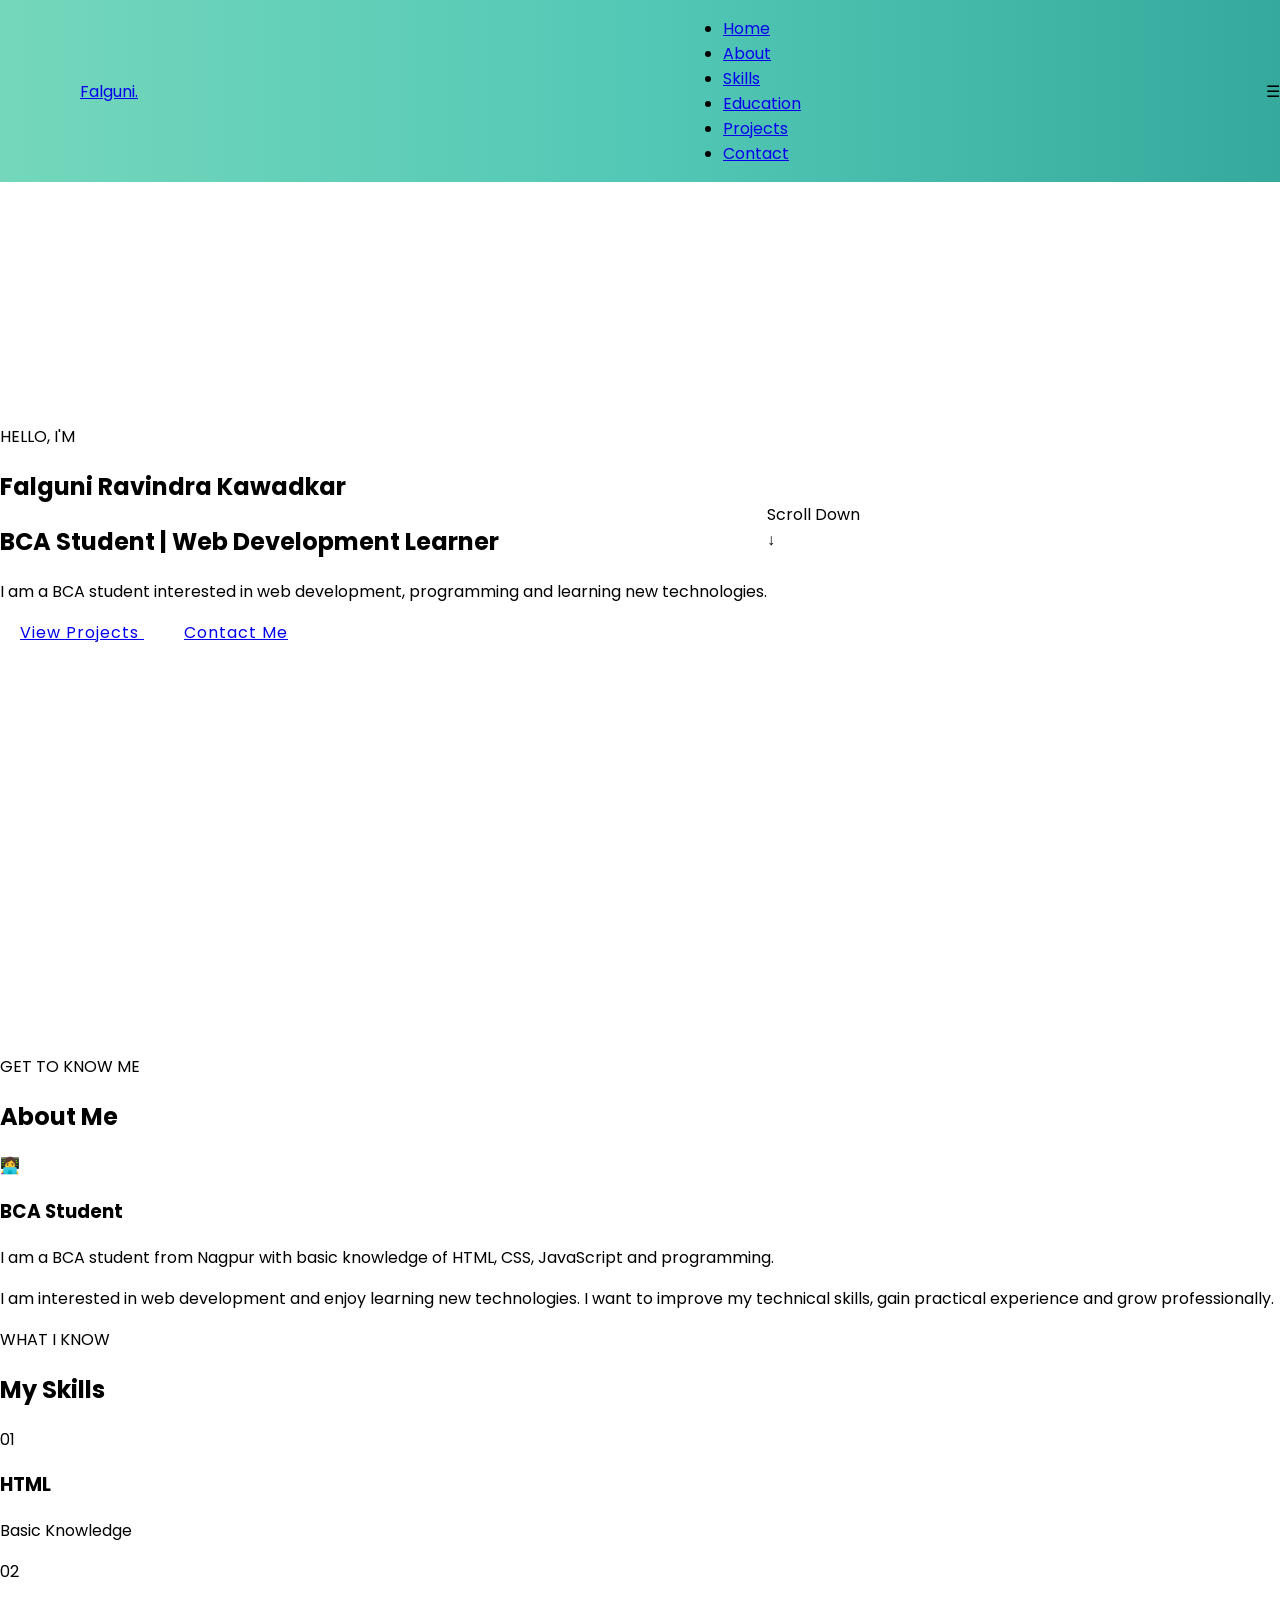
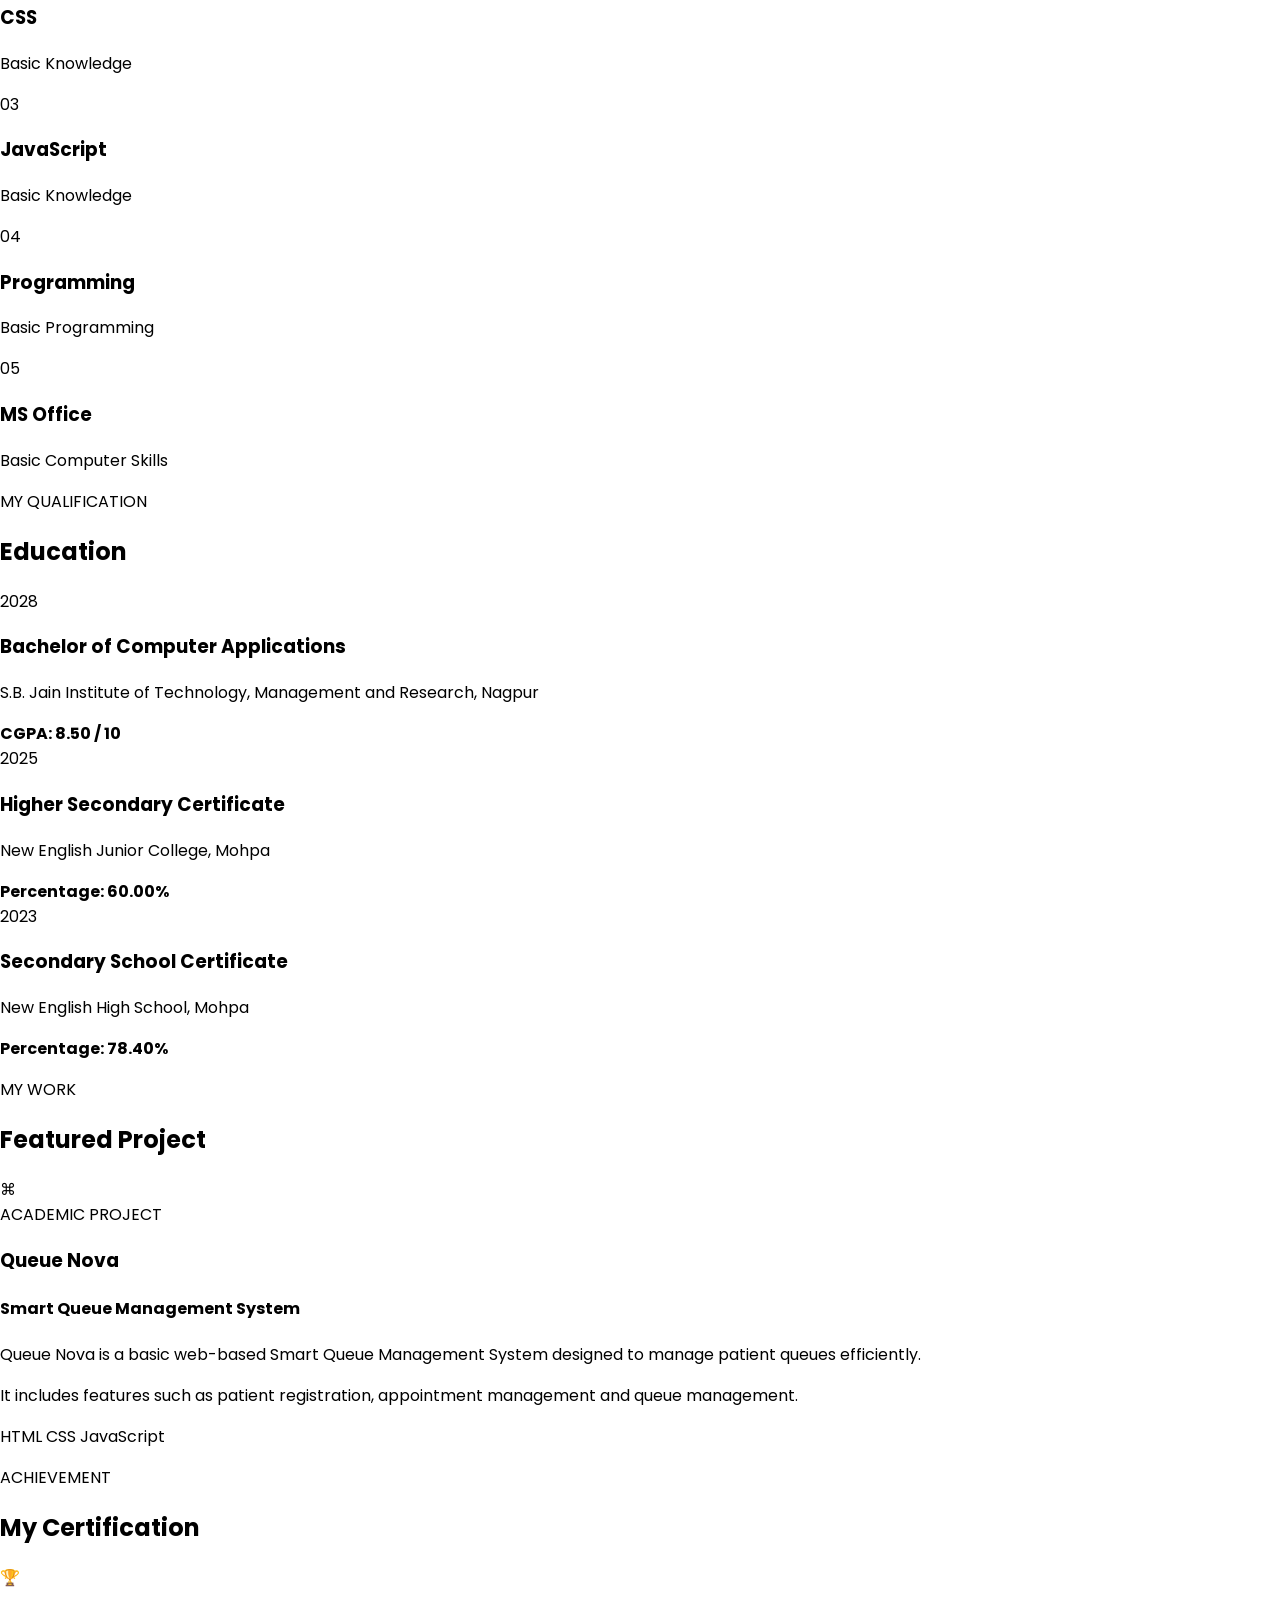
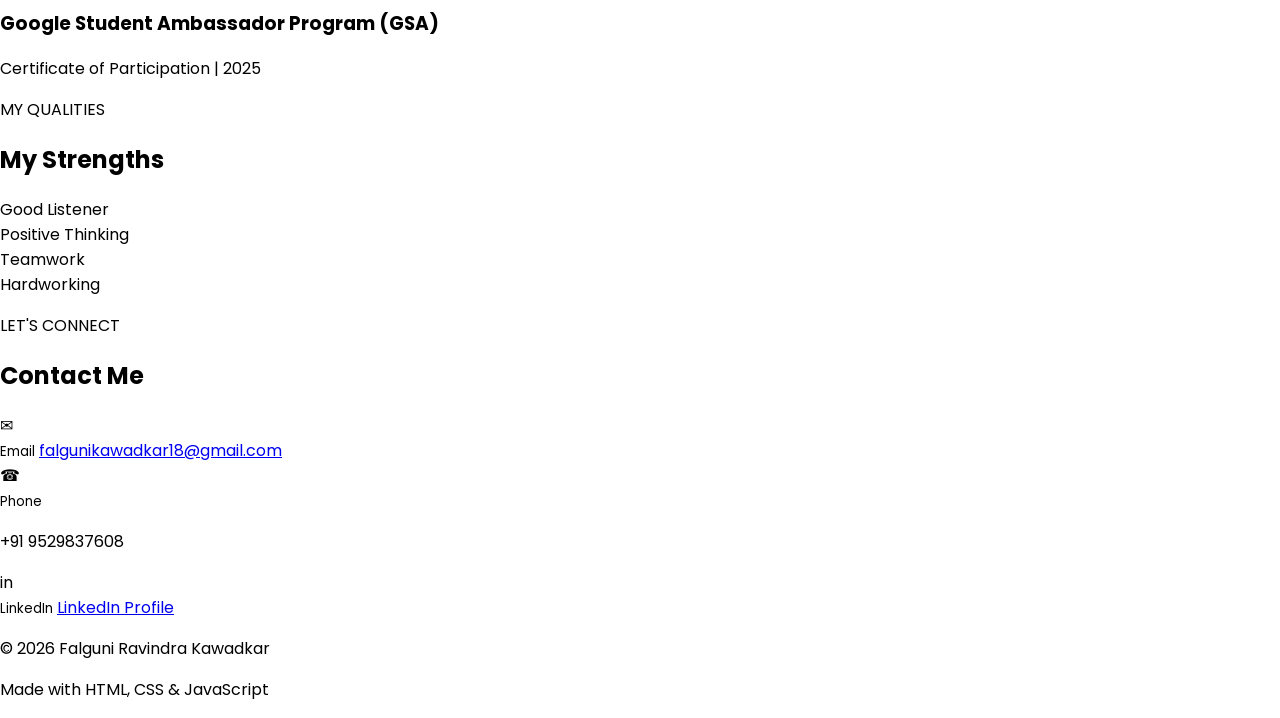
==== index1.html @ 2c276745 "Add initial portfolio website structure in index1.html This file contains the complete HTML structur" ====
<!DOCTYPE html>
<html lang="en">
<head>
    <meta charset="UTF-8">
    <meta name="viewport" content="width=device-width, initial-scale=1.0">

    <title>Falguni Ravindra Kawadkar | Portfolio</title>

    <link rel="stylesheet" href="style.css">
</head>

<body>

    <!-- NAVBAR -->
    <header>
        <nav class="navbar">

            <a href="#home" class="logo">Falguni<span>.</span></a>

            <ul class="nav-links">
                <li><a href="#home">Home</a></li>
                <li><a href="#about">About</a></li>
                <li><a href="#skills">Skills</a></li>
                <li><a href="#education">Education</a></li>
                <li><a href="#projects">Projects</a></li>
                <li><a href="#contact">Contact</a></li>
            </ul>

            <div class="menu-btn">☰</div>

        </nav>
    </header>


    <!-- HERO -->
    <section id="home" class="hero">

        <div class="glow glow-one"></div>
        <div class="glow glow-two"></div>

        <div class="hero-content">

            <p class="small-text">HELLO, I'M</p>

            <h1>Falguni Ravindra <span>Kawadkar</span></h1>

            <h2>
                BCA Student
                <span class="line">|</span>
                Web Development Learner
            </h2>

            <p class="hero-description">
                I am a BCA student interested in web development,
                programming and learning new technologies.
            </p>

            <div class="hero-buttons">

                <a href="#projects" class="btn primary">
                    View Projects
                </a>

                <a href="#contact" class="btn secondary">
                    Contact Me
                </a>

            </div>

        </div>

        <div class="scroll-down">
            <span>Scroll Down</span>
            <div>↓</div>
        </div>

    </section>


    <!-- ABOUT -->
    <section id="about" class="section">

        <p class="section-subtitle">GET TO KNOW ME</p>
        <h2 class="section-title">About <span>Me</span></h2>

        <div class="about-container">

            <div class="about-card reveal">

                <div class="about-icon">👩‍💻</div>

                <h3>BCA Student</h3>

                <p>
                    I am a BCA student from Nagpur with basic knowledge
                    of HTML, CSS, JavaScript and programming.
                </p>

                <p>
                    I am interested in web development and enjoy learning
                    new technologies. I want to improve my technical skills,
                    gain practical experience and grow professionally.
                </p>

            </div>

        </div>

    </section>


    <!-- SKILLS -->
    <section id="skills" class="section">

        <p class="section-subtitle">WHAT I KNOW</p>
        <h2 class="section-title">My <span>Skills</span></h2>

        <div class="skills-grid">

            <div class="skill-card reveal">
                <div class="skill-number">01</div>
                <h3>HTML</h3>
                <p>Basic Knowledge</p>
            </div>

            <div class="skill-card reveal">
                <div class="skill-number">02</div>
                <h3>CSS</h3>
                <p>Basic Knowledge</p>
            </div>

            <div class="skill-card reveal">
                <div class="skill-number">03</div>
                <h3>JavaScript</h3>
                <p>Basic Knowledge</p>
            </div>

            <div class="skill-card reveal">
                <div class="skill-number">04</div>
                <h3>Programming</h3>
                <p>Basic Programming</p>
            </div>

            <div class="skill-card reveal">
                <div class="skill-number">05</div>
                <h3>MS Office</h3>
                <p>Basic Computer Skills</p>
            </div>

        </div>

    </section>


    <!-- EDUCATION -->
    <section id="education" class="section">

        <p class="section-subtitle">MY QUALIFICATION</p>
        <h2 class="section-title">Education</h2>

        <div class="timeline">

            <div class="timeline-item reveal">

                <div class="timeline-dot"></div>

                <div class="timeline-content">

                    <span>2028</span>

                    <h3>Bachelor of Computer Applications</h3>

                    <p>
                        S.B. Jain Institute of Technology,
                        Management and Research, Nagpur
                    </p>

                    <strong>CGPA: 8.50 / 10</strong>

                </div>

            </div>


            <div class="timeline-item reveal">

                <div class="timeline-dot"></div>

                <div class="timeline-content">

                    <span>2025</span>

                    <h3>Higher Secondary Certificate</h3>

                    <p>New English Junior College, Mohpa</p>

                    <strong>Percentage: 60.00%</strong>

                </div>

            </div>


            <div class="timeline-item reveal">

                <div class="timeline-dot"></div>

                <div class="timeline-content">

                    <span>2023</span>

                    <h3>Secondary School Certificate</h3>

                    <p>New English High School, Mohpa</p>

                    <strong>Percentage: 78.40%</strong>

                </div>

            </div>

        </div>

    </section>


    <!-- PROJECT -->
    <section id="projects" class="section">

        <p class="section-subtitle">MY WORK</p>
        <h2 class="section-title">Featured <span>Project</span></h2>

        <div class="project-card reveal">

            <div class="project-top">

                <div class="project-icon">⌘</div>

                <span>ACADEMIC PROJECT</span>

            </div>

            <h3>Queue Nova</h3>

            <h4>Smart Queue Management System</h4>

            <p>
                Queue Nova is a basic web-based Smart Queue Management
                System designed to manage patient queues efficiently.
            </p>

            <p>
                It includes features such as patient registration,
                appointment management and queue management.
            </p>

            <div class="technologies">

                <span>HTML</span>
                <span>CSS</span>
                <span>JavaScript</span>

            </div>

        </div>

    </section>


    <!-- CERTIFICATION -->
    <section id="certification" class="section">

        <p class="section-subtitle">ACHIEVEMENT</p>
        <h2 class="section-title">My <span>Certification</span></h2>

        <div class="certificate-card reveal">

            <div class="certificate-icon">🏆</div>

            <div>
                <h3>Google Student Ambassador Program (GSA)</h3>
                <p>Certificate of Participation | 2025</p>
            </div>

        </div>

    </section>


    <!-- STRENGTHS -->
    <section id="strengths" class="section">

        <p class="section-subtitle">MY QUALITIES</p>
        <h2 class="section-title">My <span>Strengths</span></h2>

        <div class="strengths-grid">

            <div class="strength reveal">Good Listener</div>
            <div class="strength reveal">Positive Thinking</div>
            <div class="strength reveal">Teamwork</div>
            <div class="strength reveal">Hardworking</div>

        </div>

    </section>


    <!-- CONTACT -->
    <section id="contact" class="section contact-section">

        <p class="section-subtitle">LET'S CONNECT</p>
        <h2 class="section-title">Contact <span>Me</span></h2>

        <div class="contact-card reveal">

            <div class="contact-item">
                <span>✉</span>
                <div>
                    <small>Email</small>
                    <a href="mailto:falgunikawadkar18@gmail.com">
                        falgunikawadkar18@gmail.com
                    </a>
                </div>
            </div>

            <div class="contact-item">
                <span>☎</span>
                <div>
                    <small>Phone</small>
                    <p>+91 9529837608</p>
                </div>
            </div>

            <div class="contact-item">
                <span>in</span>
                <div>
                    <small>LinkedIn</small>
                    <a
                        href="https://www.linkedin.com/in/falguni-kawadkar-004283371"
                        target="_blank">
                        LinkedIn Profile
                    </a>
                </div>
            </div>

        </div>

    </section>


    <!-- FOOTER -->
    <footer>

        <p>
            © 2026 Falguni Ravindra Kawadkar
        </p>

        <p>Made with HTML, CSS & JavaScript</p>

    </footer>


    <script src="script.js"></script>

</body>
</html>
---- style.css ----
/* Styles defined for the desktop or the bigger screen devices*/
@import url('https://fonts.googleapis.com/css2?family=Poppins&display=swap');
body {
    margin: 0;
    padding: 0;
    box-sizing: border-box;
    font-family: 'Poppins', sans-serif;
}
/* Header Navbar Styles */
.navbar {
    display: flex;
    align-items: center;
    justify-content: space-between;
    position: fixed;
    top: 0;
    width: 100%;
    background-image: linear-gradient(90deg, #74D7BB, #53C8B6, #35A99C);
    background-color: transparent;
}
.logo {
    padding: 0 5rem;
}
.logo .logo-heading {
    color: #fff;
}

.menu {
    padding: 0 5rem;
}

.hamburger {
    display: none;
    color: #fff;
    font-size: 25px;
}
.cross-icon {
    display: none;
}
.menu .menu-list {
    display: flex;
    list-style: none;
}
.menu-list .menu-list-items {
    padding: 0.5rem 1rem;
}

@media screen and (min-width: 856px) and (max-width: 1024px) {
    .menu-list .menu-list-items {
        padding: 0.5rem 0.3rem;
    }
}
/* Main Hero Section Styles */
.hero {
    background-image: url('./Images/heroImg3.avif');
    background-repeat: no-repeat;
    background-size: 100% 100%;
    width: 100%;
    height: 100vh;
    display: flex;
    align-items: center;
    justify-content: start;
    margin: 4.8rem 0;
}
.hero .intro {
    text-align: center;
    margin: 0 5rem;
}
.hero .intro-buttons {
    margin: 2rem 0;
    display: flex;
    align-items: center;
    justify-content: space-evenly;
}
/* About section styles */
.about {
    display: flex;
    align-items: center;
    background-image: linear-gradient(45deg, #363D73, #2794B3);
    justify-content: space-between;
    width: 100%;
}
.about .about-text {
    width: 450px;
    color: #fff;
    padding: 5rem 1rem 5rem 5rem;
}
.about .about-image img {
    height: 400px;
    width: 450px;
    padding: 5rem 5rem 5rem 1rem;
}
/* Portfolio section styles */
.portfolio {
    margin: 4.8rem 0;
    padding: 0 5rem;
}
.port-card {
    padding: 0 !important;
    background: none !important;
    border: 2px solid #000;
}

.port-card .image {
    width: 100%;
}
.port-card .image img {
    height: 200px;
    width: 100%;
    border-top-right-radius: 20px;
    border-top-left-radius: 20px;
}
/* Services section styles */
.services {
    display: flex;
    align-items: center;
    justify-content: center;
    flex-direction: column;
    margin: 4.8rem 0;
    padding: 0 5rem;
}
.my-row {
    display: flex;
    align-items: center;
    justify-content: space-between;
    margin: 2rem 0;
}
.my-row .my-col {
    text-align: center;
    width: 30%;
}
.my-card {
    text-align: center;
    display: flex;
    flex-direction: column;
    align-items: center;
    justify-content: center;
    border-radius: 20px;
    background-image: linear-gradient(#74D7BB, #53C8B6, #35A99C);
    padding: 1rem;
}
.icon {
    height: 100px;
    width: 100px;
    border-radius: 50%;
    background-color: #363D73;
    display: flex;
    align-items: center;
    justify-content: center;
}
.icon svg {
    font-size: 30px;
    color: #fff;
}
/* Contact section styles */
.contact {
    padding: 0 5rem;
}
.contact-content {
    display: flex;
    margin: 3rem 0;
    justify-content: space-between;
}
.contact-form-container {
    width: 50%;
}
.contact-form {
    display: flex;
    flex-direction: column;
}
.contact-form .form-controls {
    width: 80%;
    padding: 10px 0;
    margin: 1.67rem 0;
}
.contact-form .form-btn {
    width: 83%;
}
.contact-details {
    width: 50%;
}
/* Footer Styles */
.footer {
    background-color: #000;
    color: #fff;
    padding: 2rem;
}
.footer-list-items {
    display: flex;
    align-items: center;
    justify-content: center;
    height: 50px;
    width: 50px;
    margin: 1rem 1rem 0 1rem;
    border-radius: 50%;
    background-color: #53C8B6;
}
.footer-links {
    font-size: 24px;
    color: #fff;
    text-decoration: none;
}
.social-links {
    display: flex;
    align-items: center;
    justify-content: center;
}
.footer-menu {
    padding: 0 5rem;
}
.footer-menu .footer-menu-list {
    display: flex;
    list-style: none;
}
/* utility classes */
.greet-heading {
    font-size: 1.3rem;
    font-weight: lighter;
    margin: 0;
    letter-spacing: 1px;
}
.my-heading {
    font-size: 2.5rem;
    margin: 0;
}
.sub-heading {
    margin: 0;
    font-size: 0.8rem;
    color: #ccc;
    font-weight: lighter;
}
.links:hover {
    border-bottom: 2px solid #fff;
}

.links {
    border-bottom: 2px solid transparent;
    transition: all 0.25s;
    padding: 5px;
    text-decoration: none;
    color: #fff;
}
.btn {
    padding: 10px 20px;
    border-radius: 5px;
    cursor: pointer;
    letter-spacing: 1px;
    border: none;
}
.common-btn {
    background-color: #35A99C;
    color: #fff;
    border: 2px solid #35A99C;
    transition: all 0.25s;
}
.common-btn:hover {
    background-color: #fff;
    color: #35A99C;
    border: 2px solid #35A99C;
    outline: none;
}
.ghost-btn {
    background-color: #fff;
    color: #35A99C;
    border: 2px solid #35A99C;
    outline: none;
}
.ghost-btn:hover {
    background-color: #35A99C;
    color: #fff;
    transition: all 0.25s;
    border: 2px solid #35A99C;
}
.heading-span {
    font-weight: bolder;
}

.text-center {
    text-align: center;
}
.small-para {
    font-size: 14px;
    color: #fff;
}
.white-text {
    color: #fff;
}
.blue-text {
    color: #363D73;
}
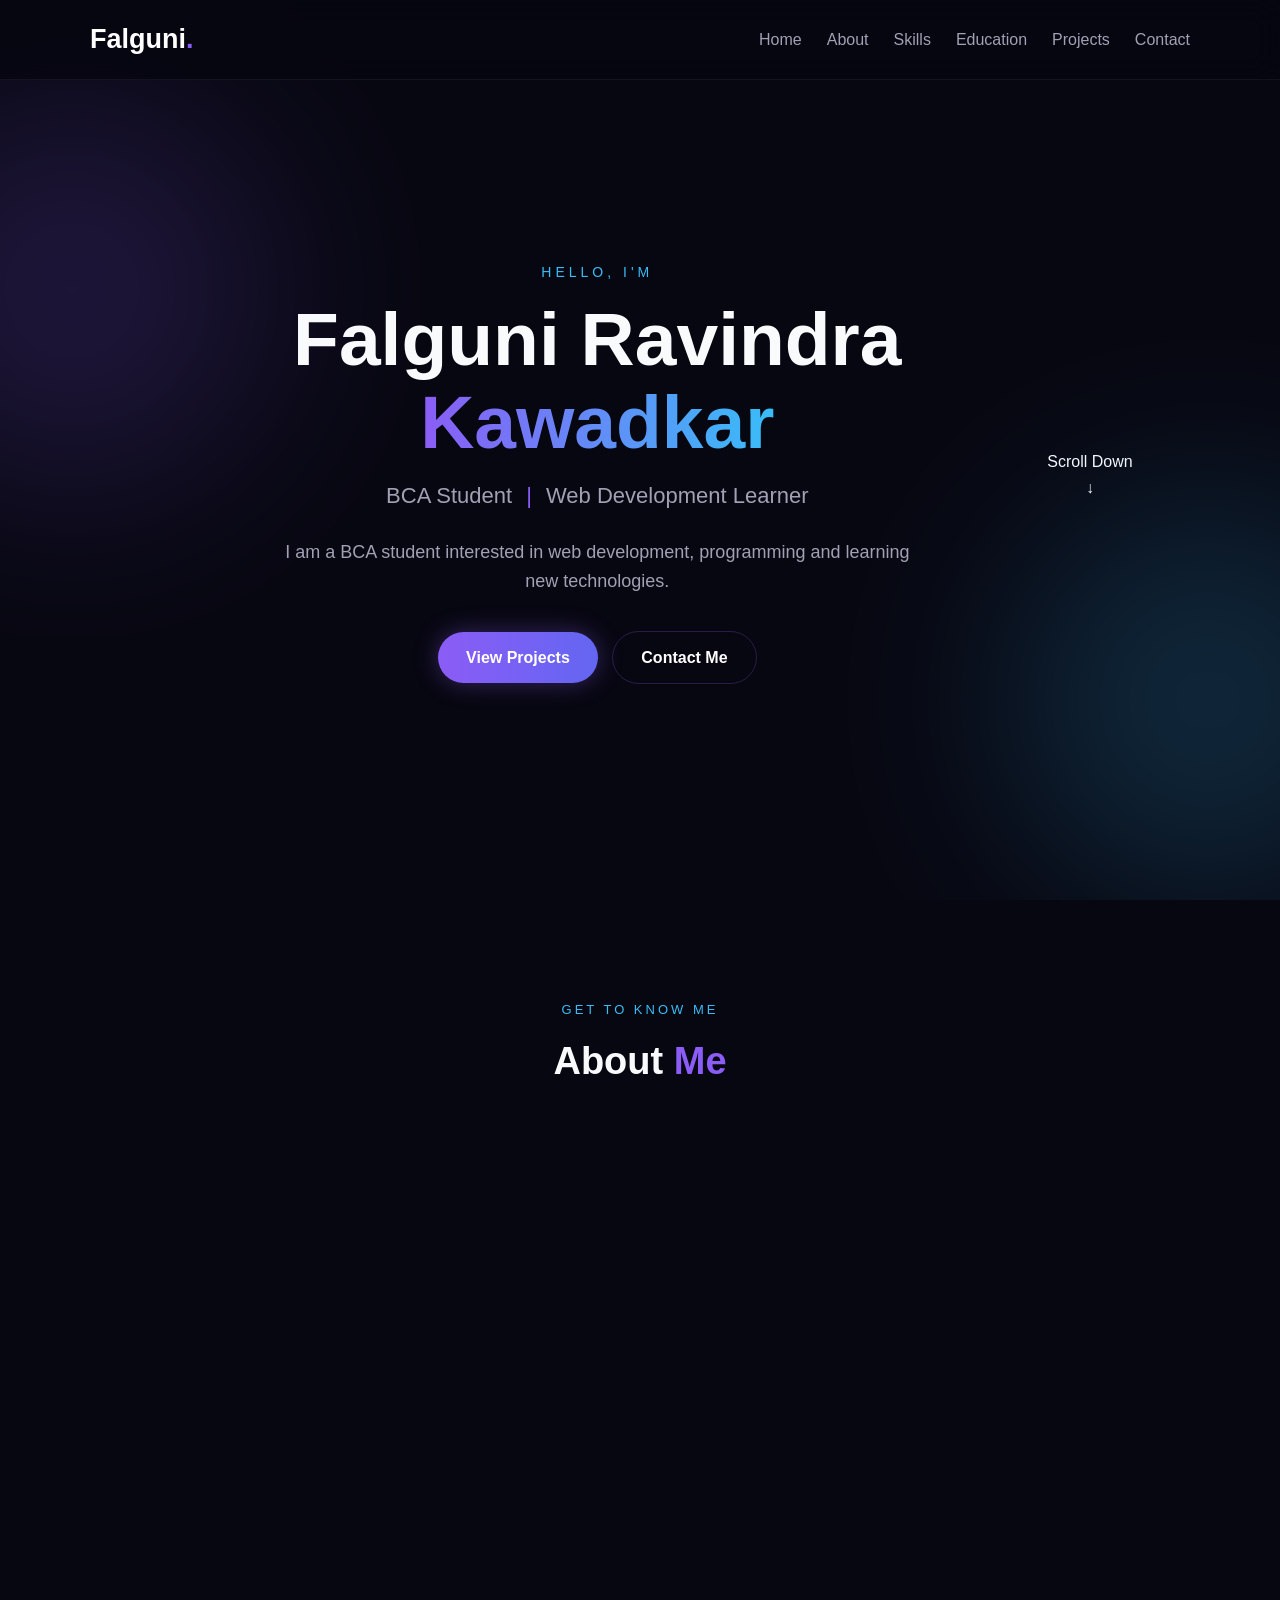
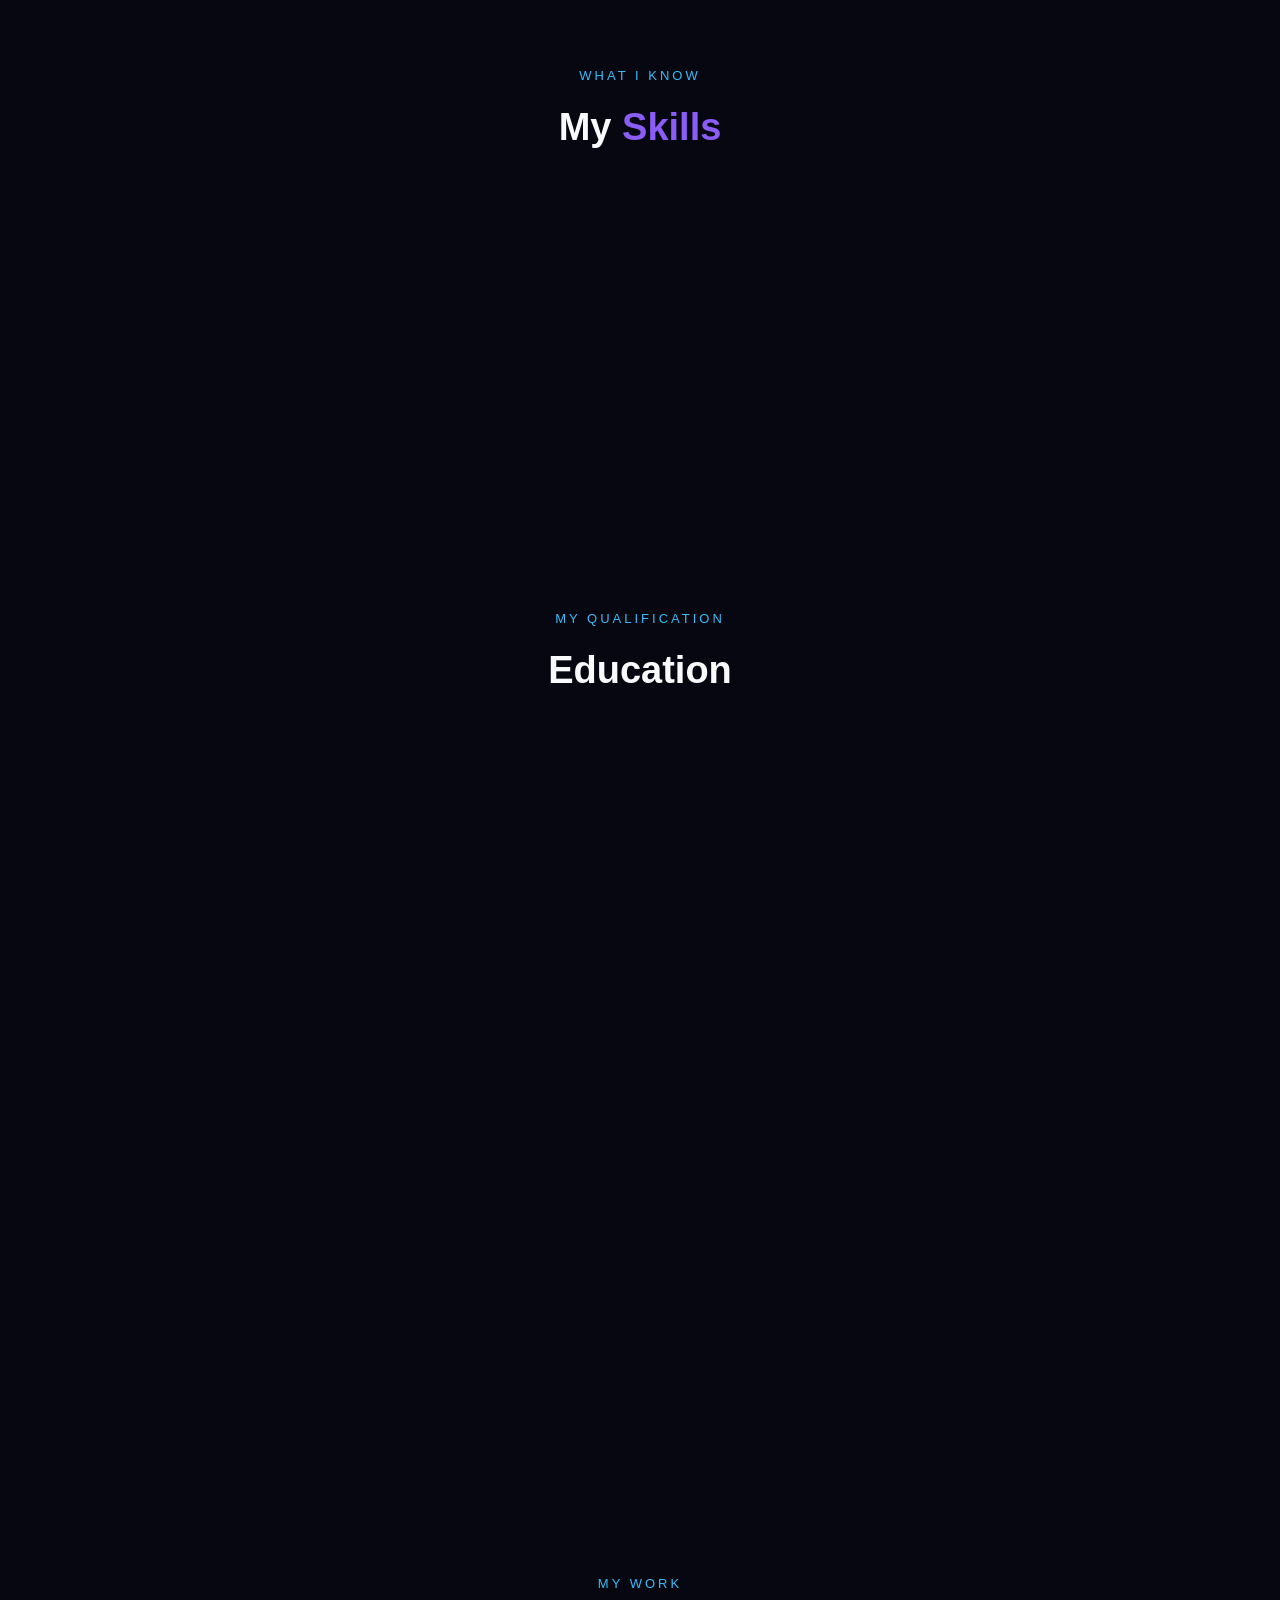
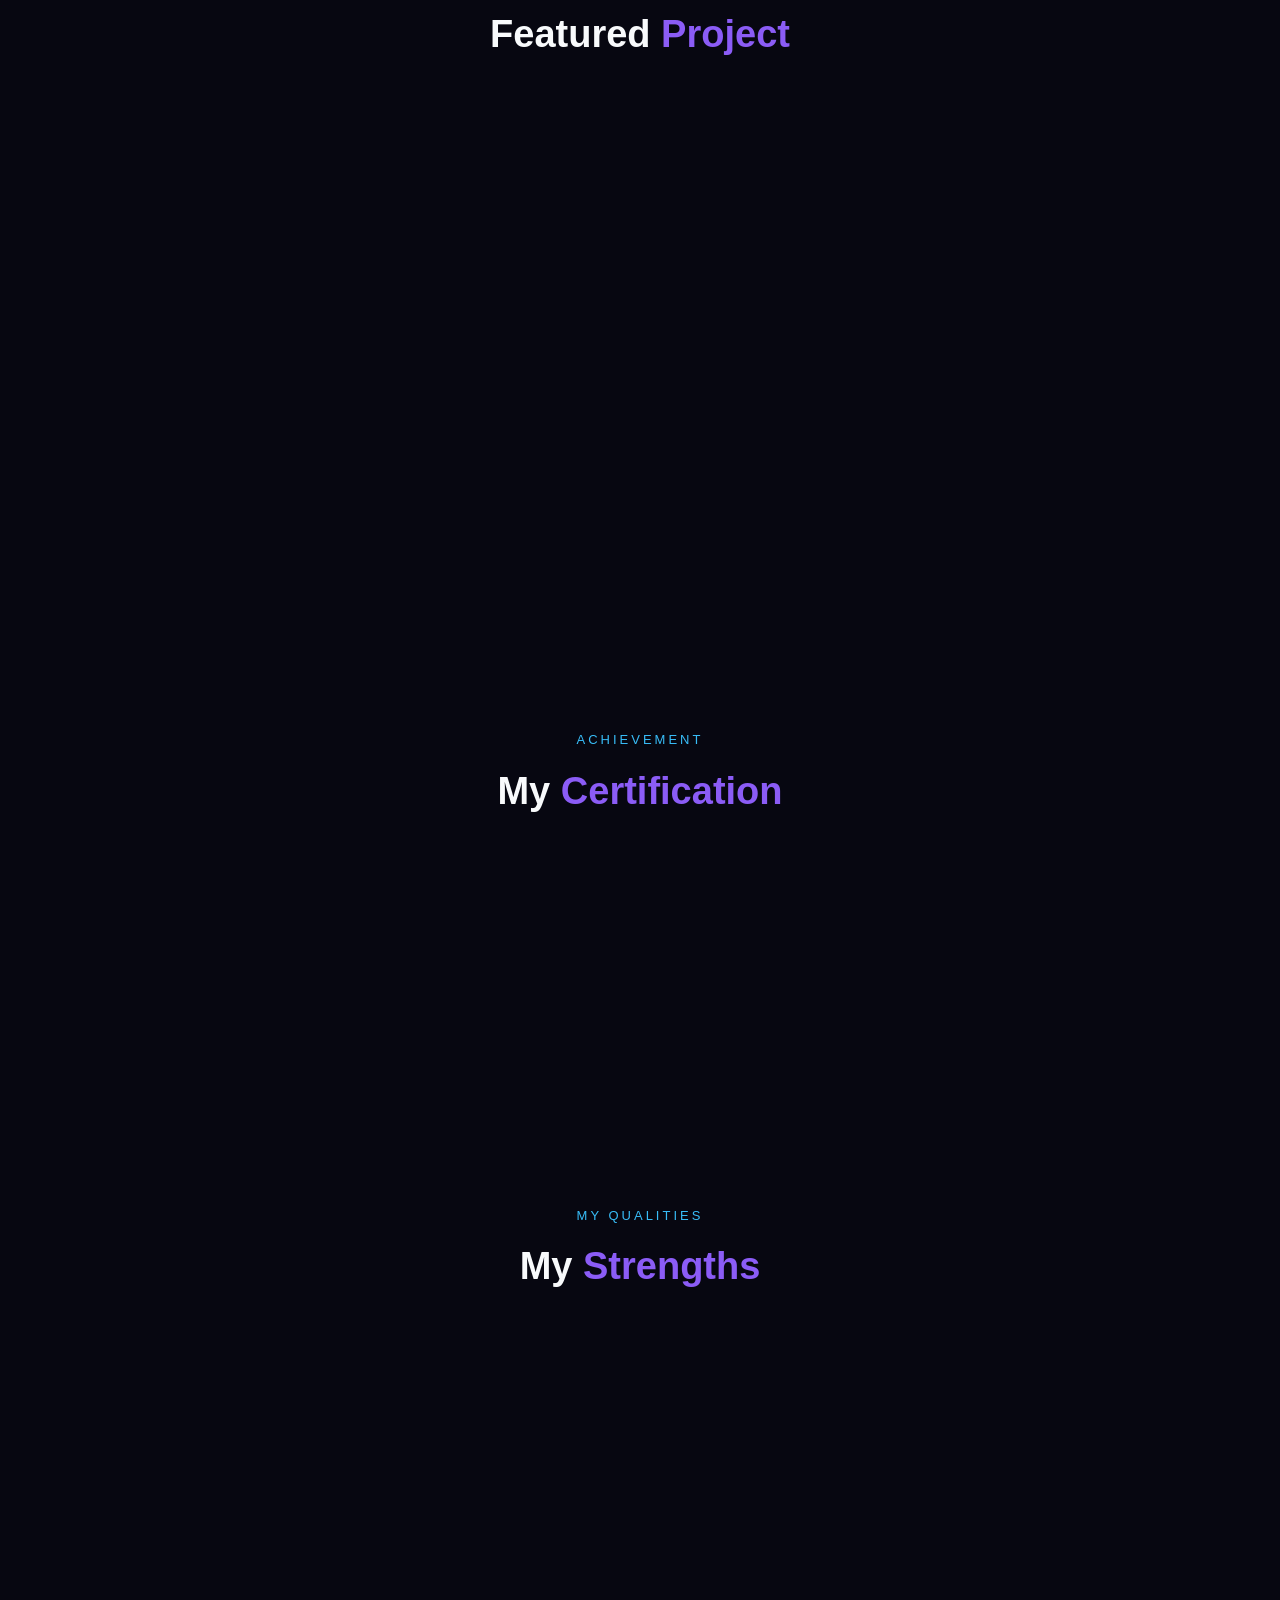
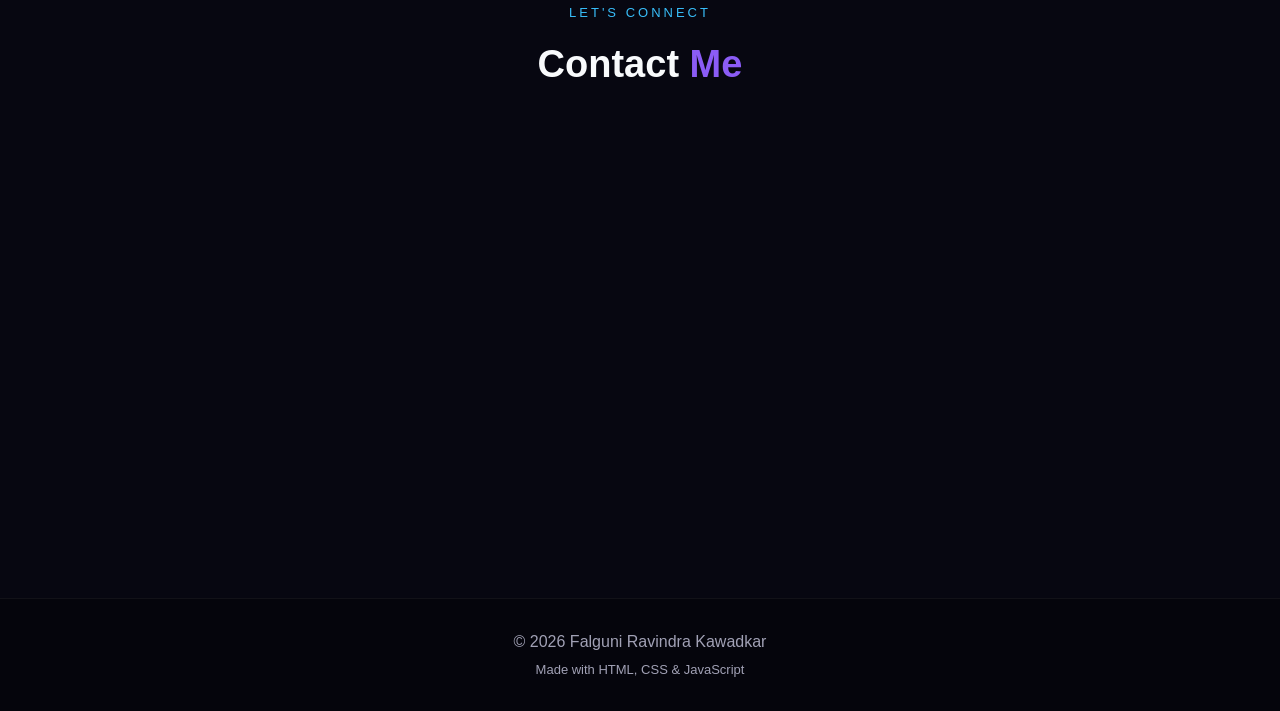
==== commit c8b08a5f: "Update stylesheet link from style.css to style1.css" ====
--- a/index1.html
+++ b/index1.html
@@ -6,7 +6,7 @@
 
     <title>Falguni Ravindra Kawadkar | Portfolio</title>
 
-    <link rel="stylesheet" href="style.css">
+    <link rel="stylesheet" href="style1.css">
 </head>
 
 <body>
--- a/style1.css
+++ b/style1.css
@@ -0,0 +1,812 @@
+* {
+    margin: 0;
+    padding: 0;
+    box-sizing: border-box;
+    scroll-behavior: smooth;
+}
+
+:root {
+    --bg: #070711;
+    --card: #11111f;
+    --card-light: #17172a;
+    --purple: #8b5cf6;
+    --blue: #38bdf8;
+    --text: #f8fafc;
+    --muted: #a1a1b5;
+    --border: rgba(139, 92, 246, 0.25);
+}
+
+body {
+    font-family: Arial, sans-serif;
+    background: var(--bg);
+    color: var(--text);
+    line-height: 1.6;
+    overflow-x: hidden;
+}
+
+
+/* NAVBAR */
+
+header {
+    position: fixed;
+    top: 0;
+    width: 100%;
+    z-index: 1000;
+
+    background: rgba(7, 7, 17, 0.85);
+
+    backdrop-filter: blur(15px);
+
+    border-bottom: 1px solid rgba(255,255,255,0.05);
+}
+
+.navbar {
+    max-width: 1150px;
+    margin: auto;
+
+    padding: 18px 25px;
+
+    display: flex;
+    justify-content: space-between;
+    align-items: center;
+}
+
+.logo {
+    color: white;
+    text-decoration: none;
+
+    font-size: 27px;
+    font-weight: bold;
+}
+
+.logo span {
+    color: var(--purple);
+}
+
+.nav-links {
+    display: flex;
+    gap: 25px;
+    list-style: none;
+}
+
+.nav-links a {
+    color: var(--muted);
+    text-decoration: none;
+
+    transition: 0.3s;
+}
+
+.nav-links a:hover {
+    color: white;
+}
+
+.menu-btn {
+    display: none;
+    font-size: 27px;
+    cursor: pointer;
+}
+
+
+/* HERO */
+
+.hero {
+    min-height: 100vh;
+
+    display: flex;
+    align-items: center;
+    justify-content: center;
+
+    text-align: center;
+
+    position: relative;
+    overflow: hidden;
+
+    padding: 120px 20px 70px;
+}
+
+.hero-content {
+    max-width: 900px;
+
+    position: relative;
+    z-index: 2;
+
+    animation: heroAppear 1.2s ease;
+}
+
+.small-text {
+    color: var(--blue);
+
+    letter-spacing: 4px;
+    font-size: 14px;
+}
+
+.hero h1 {
+    font-size: clamp(40px, 7vw, 75px);
+
+    margin: 15px 0;
+
+    line-height: 1.1;
+}
+
+.hero h1 span {
+    background: linear-gradient(
+        90deg,
+        var(--purple),
+        var(--blue)
+    );
+
+    -webkit-background-clip: text;
+    color: transparent;
+}
+
+.hero h2 {
+    color: var(--muted);
+
+    font-size: 22px;
+    font-weight: normal;
+}
+
+.line {
+    color: var(--purple);
+    margin: 0 8px;
+}
+
+.hero-description {
+    max-width: 650px;
+
+    margin: 25px auto;
+
+    color: var(--muted);
+
+    font-size: 18px;
+}
+
+.hero-buttons {
+    margin-top: 30px;
+}
+
+.btn {
+    display: inline-block;
+
+    padding: 13px 28px;
+
+    margin: 5px;
+
+    border-radius: 30px;
+
+    text-decoration: none;
+
+    transition: 0.4s;
+
+    font-weight: bold;
+}
+
+.primary {
+    color: white;
+
+    background: linear-gradient(
+        90deg,
+        var(--purple),
+        #6366f1
+    );
+
+    box-shadow: 0 0 25px rgba(139,92,246,0.35);
+}
+
+.secondary {
+    color: white;
+
+    border: 1px solid var(--border);
+}
+
+.btn:hover {
+    transform: translateY(-5px);
+}
+
+.glow {
+    position: absolute;
+
+    width: 400px;
+    height: 400px;
+
+    border-radius: 50%;
+
+    filter: blur(100px);
+
+    opacity: 0.18;
+}
+
+.glow-one {
+    background: var(--purple);
+
+    top: 10%;
+    left: -10%;
+}
+
+.glow-two {
+    background: var(--blue);
+
+    bottom: 0;
+    right: -10%;
+}
+
+
+/* SECTIONS */
+
+.section {
+    max-width: 1150px;
+
+    margin: auto;
+
+    padding: 100px 25px;
+}
+
+.section-subtitle {
+    text-align: center;
+
+    color: var(--blue);
+
+    font-size: 13px;
+
+    letter-spacing: 3px;
+}
+
+.section-title {
+    text-align: center;
+
+    font-size: 38px;
+
+    margin: 10px 0 50px;
+}
+
+.section-title span {
+    color: var(--purple);
+}
+
+
+/* ABOUT */
+
+.about-container {
+    display: flex;
+    justify-content: center;
+}
+
+.about-card {
+    max-width: 800px;
+
+    padding: 40px;
+
+    text-align: center;
+
+    background: var(--card);
+
+    border: 1px solid var(--border);
+
+    border-radius: 20px;
+
+    box-shadow: 0 15px 50px rgba(0,0,0,0.3);
+
+    transition: 0.4s;
+}
+
+.about-card:hover {
+    transform: translateY(-8px);
+
+    border-color: var(--purple);
+}
+
+.about-icon {
+    font-size: 45px;
+
+    margin-bottom: 15px;
+}
+
+.about-card h3 {
+    font-size: 25px;
+
+    margin-bottom: 15px;
+}
+
+.about-card p {
+    color: var(--muted);
+
+    margin: 12px 0;
+}
+
+
+/* SKILLS */
+
+.skills-grid {
+    display: grid;
+
+    grid-template-columns: repeat(
+        auto-fit,
+        minmax(180px, 1fr)
+    );
+
+    gap: 20px;
+}
+
+.skill-card {
+    background: var(--card);
+
+    border: 1px solid var(--border);
+
+    padding: 30px;
+
+    border-radius: 18px;
+
+    transition: 0.4s;
+
+    position: relative;
+
+    overflow: hidden;
+}
+
+.skill-card:hover {
+    transform: translateY(-10px);
+
+    border-color: var(--blue);
+
+    box-shadow: 0 10px 35px rgba(56,189,248,0.12);
+}
+
+.skill-number {
+    color: var(--purple);
+
+    font-size: 13px;
+
+    margin-bottom: 25px;
+}
+
+.skill-card h3 {
+    font-size: 23px;
+}
+
+.skill-card p {
+    color: var(--muted);
+
+    margin-top: 5px;
+}
+
+
+/* EDUCATION */
+
+.timeline {
+    max-width: 850px;
+
+    margin: auto;
+}
+
+.timeline-item {
+    position: relative;
+
+    padding-left: 45px;
+
+    margin-bottom: 25px;
+}
+
+.timeline-item::before {
+    content: "";
+
+    position: absolute;
+
+    left: 8px;
+
+    top: 25px;
+
+    height: calc(100% + 25px);
+
+    width: 2px;
+
+    background: var(--border);
+}
+
+.timeline-item:last-child::before {
+    display: none;
+}
+
+.timeline-dot {
+    position: absolute;
+
+    left: 0;
+    top: 25px;
+
+    width: 18px;
+    height: 18px;
+
+    border-radius: 50%;
+
+    background: var(--purple);
+
+    box-shadow: 0 0 15px var(--purple);
+}
+
+.timeline-content {
+    background: var(--card);
+
+    border: 1px solid var(--border);
+
+    padding: 25px;
+
+    border-radius: 15px;
+
+    transition: 0.4s;
+}
+
+.timeline-content:hover {
+    transform: translateX(8px);
+
+    border-color: var(--purple);
+}
+
+.timeline-content span {
+    color: var(--blue);
+
+    font-weight: bold;
+}
+
+.timeline-content h3 {
+    margin: 8px 0;
+}
+
+.timeline-content p {
+    color: var(--muted);
+
+    margin-bottom: 8px;
+}
+
+
+/* PROJECT */
+
+.project-card {
+    max-width: 800px;
+
+    margin: auto;
+
+    padding: 40px;
+
+    background: linear-gradient(
+        145deg,
+        var(--card),
+        var(--card-light)
+    );
+
+    border: 1px solid var(--border);
+
+    border-radius: 22px;
+
+    transition: 0.4s;
+}
+
+.project-card:hover {
+    transform: translateY(-10px);
+
+    box-shadow: 0 20px 60px rgba(139,92,246,0.12);
+}
+
+.project-top {
+    display: flex;
+
+    justify-content: space-between;
+
+    align-items: center;
+
+    color: var(--blue);
+
+    font-size: 12px;
+
+    letter-spacing: 2px;
+}
+
+.project-icon {
+    font-size: 35px;
+
+    color: var(--purple);
+}
+
+.project-card h3 {
+    font-size: 35px;
+
+    margin-top: 20px;
+
+    color: white;
+}
+
+.project-card h4 {
+    color: var(--purple);
+
+    margin-bottom: 20px;
+}
+
+.project-card p {
+    color: var(--muted);
+
+    margin-bottom: 12px;
+}
+
+.technologies {
+    display: flex;
+
+    gap: 10px;
+
+    margin-top: 25px;
+
+    flex-wrap: wrap;
+}
+
+.technologies span {
+    padding: 7px 15px;
+
+    border-radius: 20px;
+
+    background: rgba(139,92,246,0.12);
+
+    color: var(--purple);
+
+    border: 1px solid var(--border);
+}
+
+
+/* CERTIFICATE */
+
+.certificate-card {
+    max-width: 750px;
+
+    margin: auto;
+
+    display: flex;
+
+    align-items: center;
+
+    gap: 25px;
+
+    padding: 30px;
+
+    background: var(--card);
+
+    border: 1px solid var(--border);
+
+    border-radius: 18px;
+
+    transition: 0.4s;
+}
+
+.certificate-card:hover {
+    transform: scale(1.02);
+
+    border-color: var(--blue);
+}
+
+.certificate-icon {
+    font-size: 45px;
+}
+
+.certificate-card h3 {
+    margin-bottom: 5px;
+}
+
+.certificate-card p {
+    color: var(--muted);
+}
+
+
+/* STRENGTHS */
+
+.strengths-grid {
+    display: flex;
+
+    justify-content: center;
+
+    flex-wrap: wrap;
+
+    gap: 18px;
+}
+
+.strength {
+    padding: 14px 25px;
+
+    border-radius: 30px;
+
+    background: var(--card);
+
+    border: 1px solid var(--border);
+
+    transition: 0.3s;
+}
+
+.strength:hover {
+    transform: translateY(-5px);
+
+    border-color: var(--purple);
+
+    color: var(--blue);
+}
+
+
+/* CONTACT */
+
+.contact-section {
+    padding-bottom: 120px;
+}
+
+.contact-card {
+    max-width: 700px;
+
+    margin: auto;
+
+    padding: 30px;
+
+    background: var(--card);
+
+    border: 1px solid var(--border);
+
+    border-radius: 20px;
+}
+
+.contact-item {
+    display: flex;
+
+    align-items: center;
+
+    gap: 20px;
+
+    padding: 20px;
+
+    border-bottom: 1px solid rgba(255,255,255,0.06);
+}
+
+.contact-item:last-child {
+    border-bottom: none;
+}
+
+.contact-item > span {
+    width: 45px;
+    height: 45px;
+
+    display: flex;
+
+    align-items: center;
+    justify-content: center;
+
+    border-radius: 50%;
+
+    background: rgba(139,92,246,0.12);
+
+    color: var(--purple);
+
+    font-weight: bold;
+}
+
+.contact-item small {
+    display: block;
+
+    color: var(--muted);
+
+    margin-bottom: 3px;
+}
+
+.contact-item a {
+    color: white;
+
+    text-decoration: none;
+}
+
+.contact-item a:hover {
+    color: var(--blue);
+}
+
+
+/* FOOTER */
+
+footer {
+    text-align: center;
+
+    padding: 30px;
+
+    background: #05050c;
+
+    color: var(--muted);
+
+    border-top: 1px solid rgba(255,255,255,0.05);
+}
+
+footer p:last-child {
+    font-size: 13px;
+
+    margin-top: 5px;
+}
+
+
+/* SCROLL ANIMATION */
+
+.reveal {
+    opacity: 0;
+
+    transform: translateY(40px);
+
+    transition: 0.8s ease;
+}
+
+.reveal.show {
+    opacity: 1;
+
+    transform: translateY(0);
+}
+
+
+/* HERO ANIMATION */
+
+@keyframes heroAppear {
+
+    from {
+        opacity: 0;
+        transform: translateY(35px);
+    }
+
+    to {
+        opacity: 1;
+        transform: translateY(0);
+    }
+
+}
+
+
+/* MOBILE */
+
+@media (max-width: 750px) {
+
+    .nav-links {
+        display: none;
+
+        position: absolute;
+
+        top: 70px;
+        left: 0;
+
+        width: 100%;
+
+        background: #0b0b16;
+
+        flex-direction: column;
+
+        text-align: center;
+
+        padding: 25px;
+    }
+
+    .nav-links.active {
+        display: flex;
+    }
+
+    .menu-btn {
+        display: block;
+    }
+
+    .hero h1 {
+        font-size: 42px;
+    }
+
+    .hero h2 {
+        font-size: 18px;
+    }
+
+    .section {
+        padding: 75px 20px;
+    }
+
+    .section-title {
+        font-size: 32px;
+    }
+
+    .certificate-card {
+        flex-direction: column;
+
+        text-align: center;
+    }
+
+    .contact-item {
+        align-items: flex-start;
+    }
+
+}
